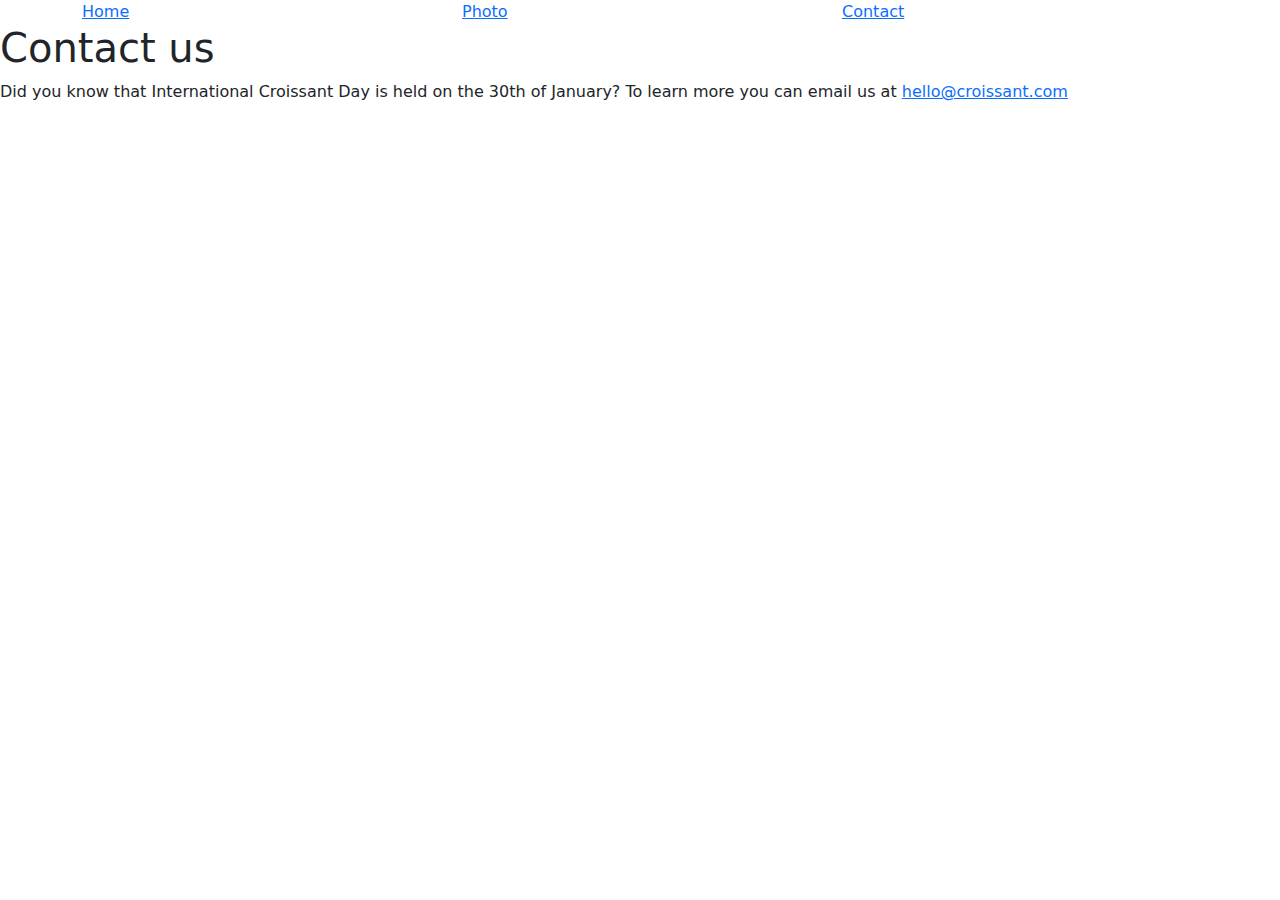
==== contact.html @ 4a848a5c "Created the file structure and added basic content and navigation links" ====
<!DOCTYPE html>
<html lang="en">
<head>
  <meta charset="UTF-8">
  <meta name="viewport" content="width=device-width, initial-scale=1.0">
  <title>Document</title>
  <link href="https://cdn.jsdelivr.net/npm/bootstrap@5.3.3/dist/css/bootstrap.min.css" rel="stylesheet" integrity="sha384-QWTKZyjpPEjISv5WaRU9OFeRpok6YctnYmDr5pNlyT2bRjXh0JMhjY6hW+ALEwIH" crossorigin="anonymous">
</head>
<body>
  <div class="container">
    <div class="row">
      <div class="col">
        <a href="index.html" class="href">Home</a>
      </div>
      <div class="col"> <a href="photo.html" class="href">Photo</a></div>
      <div class="col">
        <a href="contact.html" class="href">Contact</a>
      </div>
    </div>
  </div>
  <h1>Contact us</h1>

  <p>Did you know that International Croissant Day is held on the 30th of January?
    To learn more you can email us at <a href="mailto:hello@croissant.com">hello@croissant.com</a></p>
</body>
</html>
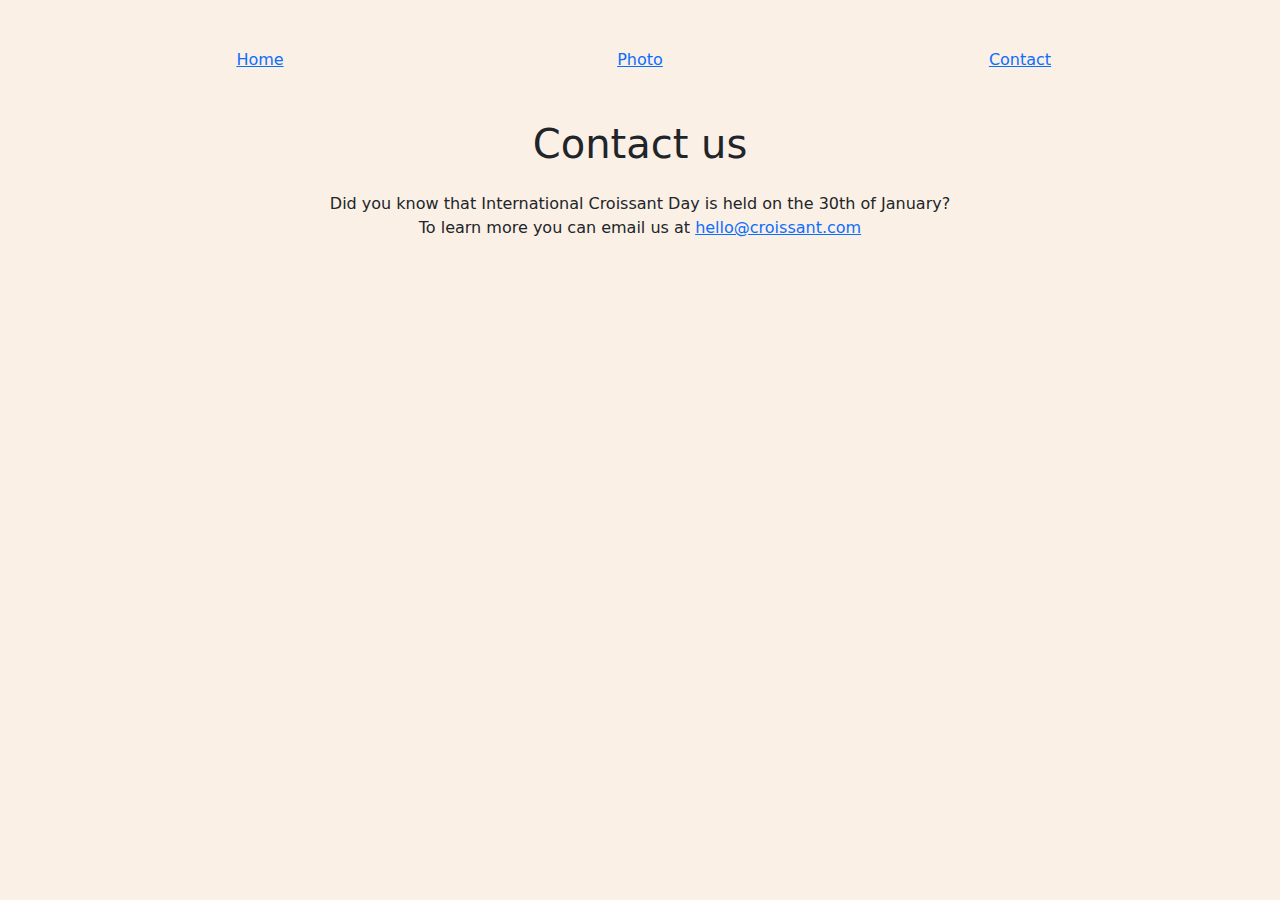
==== commit 5af99412: "created css file and added initial styling on all documents" ====
--- a/contact.html
+++ b/contact.html
@@ -4,23 +4,26 @@
   <meta charset="UTF-8">
   <meta name="viewport" content="width=device-width, initial-scale=1.0">
   <title>Document</title>
-  <link href="https://cdn.jsdelivr.net/npm/bootstrap@5.3.3/dist/css/bootstrap.min.css" rel="stylesheet" integrity="sha384-QWTKZyjpPEjISv5WaRU9OFeRpok6YctnYmDr5pNlyT2bRjXh0JMhjY6hW+ALEwIH" crossorigin="anonymous">
+  <link href="https://cdn.jsdelivr.net/npm/bootstrap@5.3.3/dist/css/bootstrap.min.css" rel="stylesheet" integrity="sha384-QWTKZyjpPEjISv5WaRU9OFeRpok6YctnYmDr5pNlyT2bRjXh0JMhjY6hW+ALEwIH" crossorigin="anonymous" />
+  <link rel="stylesheet" href="src/style.css" type="text/css"/>
 </head>
 <body>
-  <div class="container">
+  <div class="container mt-5">
     <div class="row">
-      <div class="col">
+      <div class="col-md-4 text-center">
         <a href="index.html" class="href">Home</a>
       </div>
-      <div class="col"> <a href="photo.html" class="href">Photo</a></div>
-      <div class="col">
+      <div class="col-md-4 text-center"> <a href="photo.html" class="href">Photo</a></div>
+      <div class="col-md-4 text-center">
         <a href="contact.html" class="href">Contact</a>
       </div>
     </div>
   </div>
-  <h1>Contact us</h1>
+  <h1 class="text-center mt-5">Contact us</h1>
 
-  <p>Did you know that International Croissant Day is held on the 30th of January?
+  <p class="text-center mt-4">Did you know that International Croissant Day is held on the 30th of January?
+    <br/>
+    
     To learn more you can email us at <a href="mailto:hello@croissant.com">hello@croissant.com</a></p>
 </body>
 </html>--- a/src/style.css
+++ b/src/style.css
@@ -0,0 +1,4 @@
+body {
+  background: linen;
+}
+
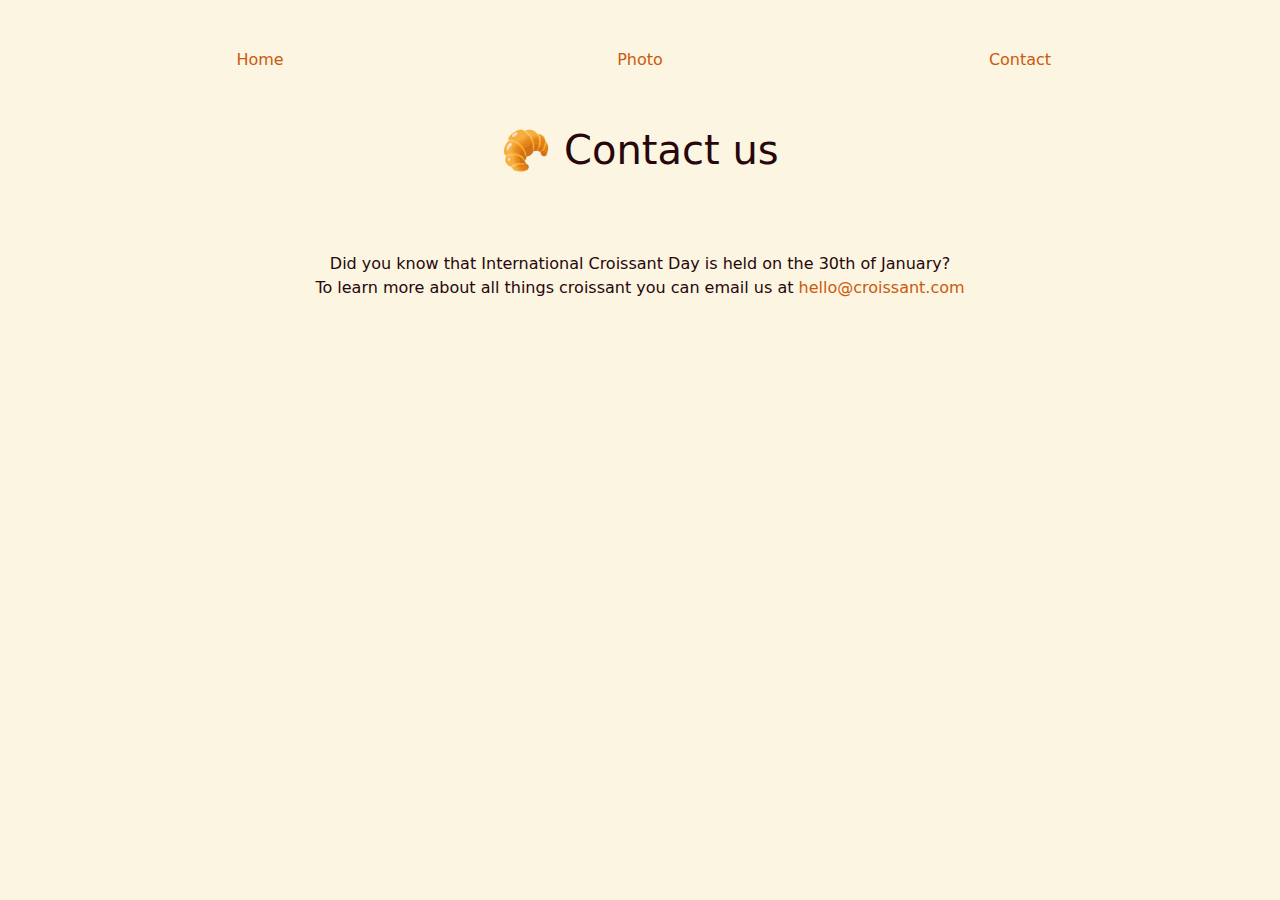
==== commit 9667ab65: "Updated content, restyled elements and links. Updated for SEO" ====
--- a/contact.html
+++ b/contact.html
@@ -3,7 +3,8 @@
 <head>
   <meta charset="UTF-8">
   <meta name="viewport" content="width=device-width, initial-scale=1.0">
-  <title>Document</title>
+  <title>Croissant info contacts</title>
+  <meta name="description" content="Contact details if you want to learn more about croissants.">
   <link href="https://cdn.jsdelivr.net/npm/bootstrap@5.3.3/dist/css/bootstrap.min.css" rel="stylesheet" integrity="sha384-QWTKZyjpPEjISv5WaRU9OFeRpok6YctnYmDr5pNlyT2bRjXh0JMhjY6hW+ALEwIH" crossorigin="anonymous" />
   <link rel="stylesheet" href="src/style.css" type="text/css"/>
 </head>
@@ -19,11 +20,11 @@
       </div>
     </div>
   </div>
-  <h1 class="text-center mt-5">Contact us</h1>
+  <h1 class="text-center mt-5">🥐 Contact us</h1>
 
-  <p class="text-center mt-4">Did you know that International Croissant Day is held on the 30th of January?
+  <p class="text-center text-center mt-4 p-5">Did you know that International Croissant Day is held on the 30th of January?
     <br/>
     
-    To learn more you can email us at <a href="mailto:hello@croissant.com">hello@croissant.com</a></p>
+    To learn more about all things croissant you can email us at <a href="mailto:hello@croissant.com">hello@croissant.com</a></p>
 </body>
 </html>--- a/src/style.css
+++ b/src/style.css
@@ -1,4 +1,16 @@
 body {
-  background: linen;
+  background: #FBF5E1;
 }
 
+h1, p{
+  line-height: 1.5;
+  color: #27070C;
+}
+
+a {text-decoration: none;
+  color: #CB5A0E;
+}
+
+a:hover{
+  text-decoration: underline;
+}